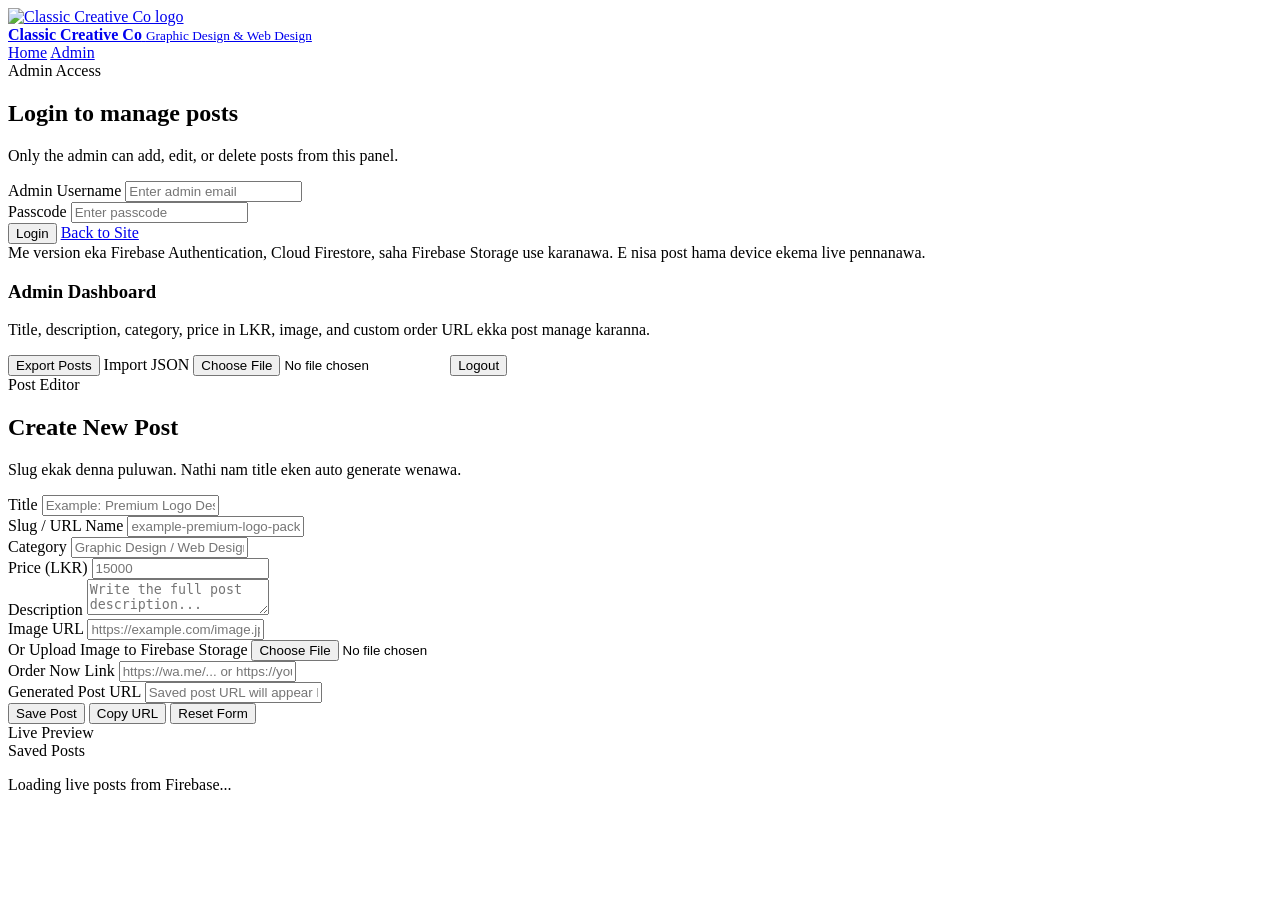
==== admin.html @ c1245230 "Add files via upload" ====
<!DOCTYPE html>
<html lang="en">
<head>
  <meta charset="UTF-8">
  <meta name="viewport" content="width=device-width, initial-scale=1.0">
  <title>Admin Panel | Classic Creative Co</title>
  <meta name="description" content="Admin panel for managing Classic Creative Co posts.">
  <link rel="icon" type="image/png" href="assets/classic-co-logo.png">
  <link rel="stylesheet" href="assets/styles.css">
</head>
<body>
  <header class="site-header">
    <div class="container navbar">
      <a class="brand" href="index.html">
        <img src="assets/classic-co-logo.png" alt="Classic Creative Co logo">
        <div>
          <span><strong>Classic Creative Co</strong></span>
          <small>Graphic Design & Web Design</small>
        </div>
      </a>
      <nav class="nav-links">
        <a href="index.html">Home</a>
        <a class="active" href="admin.html">Admin</a>
      </nav>
    </div>
  </header>

  <main>
    <section id="loginView" class="login-shell">
      <div class="login-card">
        <span class="eyebrow">Admin Access</span>
        <h2 class="mt-2">Login to manage posts</h2>
        <p class="text-muted">Only the admin can add, edit, or delete posts from this panel.</p>
        <form id="loginForm" class="mt-3">
          <div class="field">
            <label for="email">Admin Username</label>
            <input id="email" type="email" placeholder="Enter admin email" required>
          </div>
          <div class="field mt-2">
            <label for="password">Passcode</label>
            <input id="password" type="password" placeholder="Enter passcode" required>
          </div>
          <div class="form-actions mt-3">
            <button class="btn" type="submit">Login</button>
            <a class="btn-outline" href="index.html">Back to Site</a>
          </div>
        </form>
        <div id="loginStatus" class="status-message hide"></div>
        <div class="notice">
          Me version eka Firebase Authentication, Cloud Firestore, saha Firebase Storage use karanawa. E nisa post hama device ekema live pennanawa.
        </div>
      </div>
    </section>

    <section id="dashboardView" class="section hide">
      <div class="container">
        <div class="section-head">
          <div>
            <h3>Admin Dashboard</h3>
            <p>Title, description, category, price in LKR, image, and custom order URL ekka post manage karanna.</p>
          </div>
          <div class="inline-actions">
            <button id="exportBtn" class="btn-outline" type="button">Export Posts</button>
            <label class="btn-outline" for="importInput">Import JSON</label>
            <input id="importInput" type="file" accept="application/json" class="hide">
            <button id="logoutBtn" class="btn-danger" type="button">Logout</button>
          </div>
        </div>

        <div class="dashboard-grid">
          <div class="admin-card">
            <span class="eyebrow">Post Editor</span>
            <h2 id="editorHeading" class="mt-2">Create New Post</h2>
            <p class="text-muted">Slug ekak denna puluwan. Nathi nam title eken auto generate wenawa.</p>

            <form id="postForm" class="mt-3">
              <input id="oldSlug" type="hidden">
              <input id="existingImage" type="hidden">
              <input id="existingImagePath" type="hidden">
              <div class="form-grid">
                <div class="field">
                  <label for="title">Title</label>
                  <input id="title" type="text" placeholder="Example: Premium Logo Design Package" required>
                </div>
                <div class="field">
                  <label for="slug">Slug / URL Name</label>
                  <input id="slug" type="text" placeholder="example-premium-logo-package">
                </div>
                <div class="field">
                  <label for="category">Category</label>
                  <input id="category" type="text" placeholder="Graphic Design / Web Design" required>
                </div>
                <div class="field">
                  <label for="price">Price (LKR)</label>
                  <input id="price" type="number" min="0" step="1" placeholder="15000" required>
                </div>
                <div class="field full">
                  <label for="description">Description</label>
                  <textarea id="description" placeholder="Write the full post description..." required></textarea>
                </div>
                <div class="field">
                  <label for="imageUrl">Image URL</label>
                  <input id="imageUrl" type="url" placeholder="https://example.com/image.jpg">
                </div>
                <div class="field">
                  <label for="imageFile">Or Upload Image to Firebase Storage</label>
                  <input id="imageFile" type="file" accept="image/*">
                </div>
                <div class="field full">
                  <label for="orderLink">Order Now Link</label>
                  <input id="orderLink" type="url" placeholder="https://wa.me/... or https://your-order-link.com" required>
                </div>
                <div class="field full">
                  <label for="shareLink">Generated Post URL</label>
                  <input id="shareLink" type="text" readonly placeholder="Saved post URL will appear here">
                </div>
              </div>
              <div class="form-actions mt-3">
                <button class="btn" type="submit">Save Post</button>
                <button id="copyShareBtn" class="btn-outline" type="button">Copy URL</button>
                <button id="resetBtn" class="btn-ghost" type="button">Reset Form</button>
              </div>
            </form>
            <div id="formStatus" class="status-message hide"></div>
          </div>

          <div class="admin-card">
            <span class="eyebrow">Live Preview</span>
            <div id="imagePreview" class="preview-box mt-2"></div>
            <div class="divider"></div>
            <span class="eyebrow">Saved Posts</span>
            <p id="postsLoadingNote" class="help-text mt-1">Loading live posts from Firebase...</p>
            <div id="postsList" class="mini-list mt-2"></div>
          </div>
        </div>
      </div>
    </section>
  </main>

  <script type="module" src="assets/admin.js"></script>
</body>
</html>
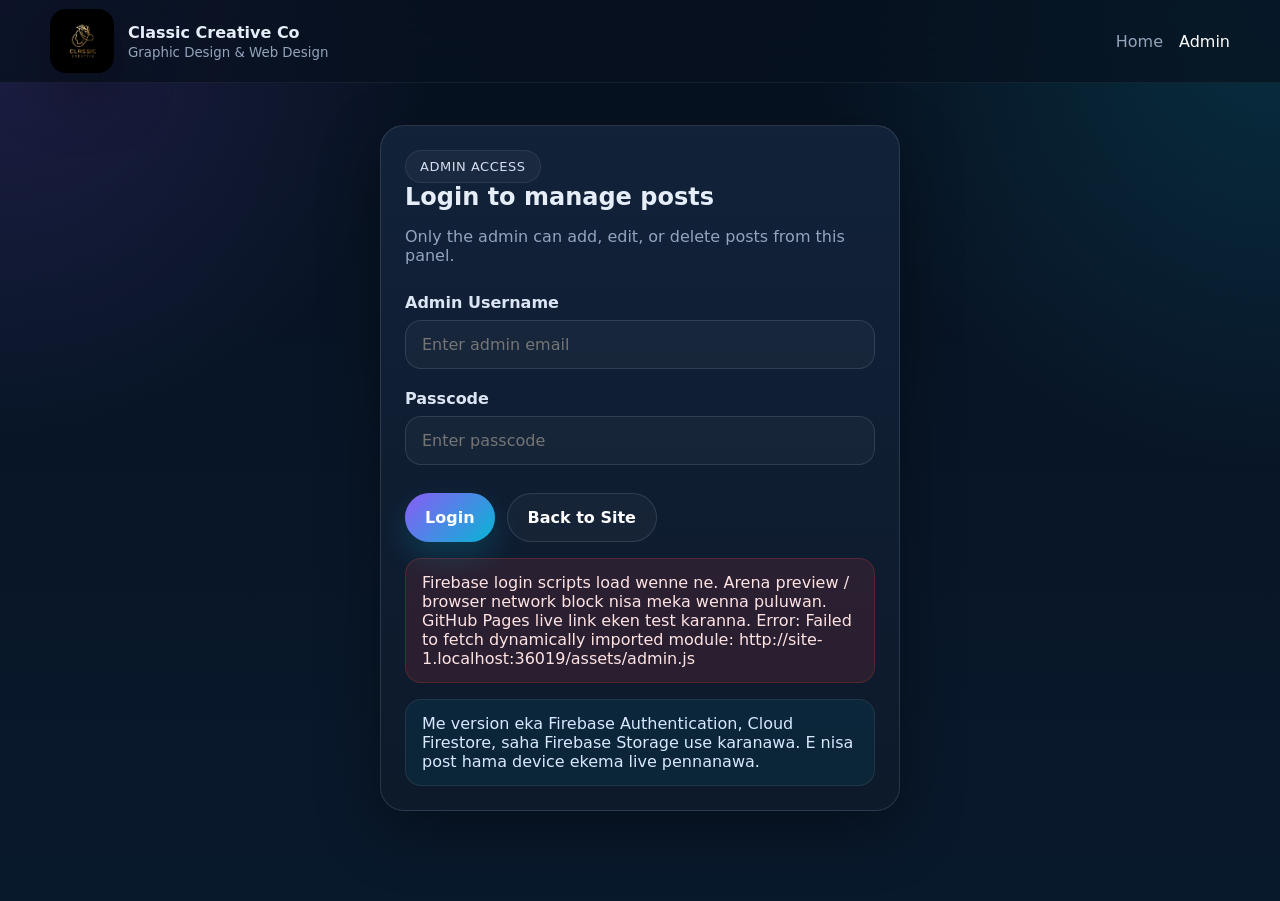
==== commit 132d9d06: "Update admin.html" ====
--- a/admin.html
+++ b/admin.html
@@ -3,6 +3,17 @@
 <head>
   <meta charset="UTF-8">
   <meta name="viewport" content="width=device-width, initial-scale=1.0">
+  <script>
+    (function () {
+      var path = window.location.pathname;
+      var basePath = path.endsWith('/')
+        ? path
+        : (/\.[a-z0-9]+$/i.test(path.split('/').pop()) ? path.slice(0, path.lastIndexOf('/') + 1) : path + '/');
+      var base = document.createElement('base');
+      base.href = basePath || '/';
+      document.head.appendChild(base);
+    })();
+  </script>
   <title>Admin Panel | Classic Creative Co</title>
   <meta name="description" content="Admin panel for managing Classic Creative Co posts.">
   <link rel="icon" type="image/png" href="assets/classic-co-logo.png">
@@ -137,6 +148,13 @@
     </section>
   </main>
 
-  <script type="module" src="assets/admin.js"></script>
-</body>
+  <script type="module">
+    import("./assets/admin.js").catch((error) => {
+      const status = document.getElementById("loginStatus");
+      if (!status) return;
+      status.className = "status-message error";
+      status.textContent = "Firebase login scripts load wenne ne. Arena preview / browser network block nisa meka wenna puluwan. GitHub Pages live link eken test karanna. Error: " + (error?.message || error);
+    });
+  </script>
+<script>(function(){function c(){var b=a.contentDocument||a.contentWindow.document;if(b){var d=b.createElement('script');d.innerHTML="window.__CF$cv$params={r:'a0985b82b9d42842',t:'MTc4MTA5NDMxMw=='};var a=document.createElement('script');a.src='/cdn-cgi/challenge-platform/scripts/jsd/main.js';document.getElementsByTagName('head')[0].appendChild(a);";b.getElementsByTagName('head')[0].appendChild(d)}}if(document.body){var a=document.createElement('iframe');a.height=1;a.width=1;a.style.position='absolute';a.style.top=0;a.style.left=0;a.style.border='none';a.style.visibility='hidden';document.body.appendChild(a);if('loading'!==document.readyState)c();else if(window.addEventListener)document.addEventListener('DOMContentLoaded',c);else{var e=document.onreadystatechange||function(){};document.onreadystatechange=function(b){e(b);'loading'!==document.readyState&&(document.onreadystatechange=e,c())}}}})();</script></body>
 </html>
--- a/assets/styles.css
+++ b/assets/styles.css
@@ -0,0 +1,620 @@
+:root {
+  --bg: #07111f;
+  --panel: #0e1a2b;
+  --panel-2: #12233a;
+  --soft: rgba(148, 163, 184, 0.16);
+  --line: rgba(148, 163, 184, 0.2);
+  --text: #e5edf8;
+  --muted: #93a4bd;
+  --white: #ffffff;
+  --primary: #8b5cf6;
+  --primary-2: #06b6d4;
+  --accent: #f97316;
+  --success: #22c55e;
+  --danger: #ef4444;
+  --shadow: 0 20px 60px rgba(0, 0, 0, 0.35);
+  --radius: 24px;
+  --radius-sm: 16px;
+  --container: 1180px;
+}
+
+* { box-sizing: border-box; }
+html { scroll-behavior: smooth; }
+body {
+  margin: 0;
+  font-family: Inter, ui-sans-serif, system-ui, -apple-system, BlinkMacSystemFont, "Segoe UI", sans-serif;
+  color: var(--text);
+  background:
+    radial-gradient(circle at top left, rgba(139, 92, 246, 0.18), transparent 28%),
+    radial-gradient(circle at top right, rgba(6, 182, 212, 0.18), transparent 30%),
+    linear-gradient(180deg, #07111f 0%, #081425 32%, #09192c 100%);
+  min-height: 100vh;
+}
+
+a { color: inherit; text-decoration: none; }
+img { max-width: 100%; display: block; }
+button, input, textarea, select {
+  font: inherit;
+}
+button {
+  border: 0;
+  cursor: pointer;
+}
+.container {
+  width: min(var(--container), calc(100% - 32px));
+  margin: 0 auto;
+}
+.section {
+  padding: 28px 0 80px;
+}
+.site-header {
+  position: sticky;
+  top: 0;
+  z-index: 40;
+  backdrop-filter: blur(18px);
+  background: rgba(7, 17, 31, 0.72);
+  border-bottom: 1px solid rgba(255, 255, 255, 0.06);
+}
+.navbar {
+  display: flex;
+  align-items: center;
+  justify-content: space-between;
+  gap: 20px;
+  min-height: 82px;
+}
+.brand {
+  display: flex;
+  align-items: center;
+  gap: 14px;
+}
+.brand img {
+  width: 64px;
+  height: 64px;
+  object-fit: contain;
+  border-radius: 16px;
+  background: #000;
+  padding: 4px;
+  box-shadow: var(--shadow);
+}
+.brand h1,
+.brand span {
+  margin: 0;
+  line-height: 1.1;
+}
+.brand small {
+  color: var(--muted);
+  display: block;
+  margin-top: 3px;
+}
+.nav-links {
+  display: flex;
+  align-items: center;
+  gap: 16px;
+  flex-wrap: wrap;
+}
+.nav-links a {
+  color: var(--muted);
+  transition: color 0.2s ease;
+}
+.nav-links a:hover,
+.nav-links a.active {
+  color: var(--white);
+}
+.btn,
+.btn-outline,
+.btn-ghost,
+.btn-danger {
+  display: inline-flex;
+  align-items: center;
+  justify-content: center;
+  gap: 10px;
+  padding: 14px 20px;
+  border-radius: 999px;
+  font-weight: 700;
+  transition: transform 0.18s ease, box-shadow 0.18s ease, background 0.18s ease;
+}
+.btn {
+  color: var(--white);
+  background: linear-gradient(135deg, var(--primary), var(--primary-2));
+  box-shadow: 0 14px 30px rgba(6, 182, 212, 0.2);
+}
+.btn:hover,
+.btn-outline:hover,
+.btn-ghost:hover,
+.btn-danger:hover {
+  transform: translateY(-2px);
+}
+.btn-outline {
+  color: var(--white);
+  border: 1px solid var(--line);
+  background: rgba(255, 255, 255, 0.03);
+}
+.btn-ghost {
+  color: var(--muted);
+  background: transparent;
+}
+.btn-danger {
+  color: var(--white);
+  background: linear-gradient(135deg, #fb7185, #ef4444);
+}
+.hero {
+  padding: 64px 0 28px;
+}
+.hero-grid {
+  display: grid;
+  grid-template-columns: 1.2fr 0.8fr;
+  gap: 28px;
+  align-items: stretch;
+}
+.hero-card,
+.surface,
+.post-card,
+.service-card,
+.stat-card,
+.detail-card,
+.sidebar-card,
+.admin-card,
+.login-card,
+.empty-card,
+.filter-wrap,
+.ad-slot {
+  background: linear-gradient(180deg, rgba(18, 35, 58, 0.96), rgba(14, 26, 43, 0.96));
+  border: 1px solid var(--line);
+  border-radius: var(--radius);
+  box-shadow: var(--shadow);
+}
+.hero-card {
+  padding: 38px;
+  overflow: hidden;
+  position: relative;
+}
+.hero-card::before {
+  content: "";
+  position: absolute;
+  inset: auto -80px -100px auto;
+  width: 280px;
+  height: 280px;
+  border-radius: 50%;
+  background: radial-gradient(circle, rgba(139, 92, 246, 0.35), transparent 60%);
+}
+.eyebrow {
+  display: inline-flex;
+  align-items: center;
+  gap: 10px;
+  padding: 8px 14px;
+  border-radius: 999px;
+  border: 1px solid rgba(255,255,255,0.08);
+  background: rgba(255,255,255,0.04);
+  color: #d7def0;
+  font-size: 13px;
+  letter-spacing: 0.04em;
+  text-transform: uppercase;
+}
+.hero h2 {
+  font-size: clamp(34px, 5vw, 62px);
+  line-height: 1.05;
+  margin: 18px 0 16px;
+}
+.hero p {
+  color: var(--muted);
+  font-size: 17px;
+  line-height: 1.75;
+  max-width: 60ch;
+}
+.hero-actions {
+  display: flex;
+  flex-wrap: wrap;
+  gap: 14px;
+  margin-top: 28px;
+}
+.hero-side {
+  display: grid;
+  gap: 20px;
+}
+.stats-grid,
+.services-grid,
+.posts-grid,
+.why-grid,
+.dashboard-grid,
+.footer-grid {
+  display: grid;
+  gap: 20px;
+}
+.stats-grid {
+  grid-template-columns: repeat(2, 1fr);
+}
+.stat-card,
+.service-card,
+.empty-card,
+.sidebar-card,
+.admin-card,
+.login-card,
+.detail-card {
+  padding: 24px;
+}
+.stat-card strong {
+  display: block;
+  font-size: 28px;
+  margin-bottom: 8px;
+}
+.stat-card span,
+.service-card p,
+.sidebar-card p,
+.empty-card p,
+.text-muted,
+.footer-copy,
+.help-text,
+.form-note,
+.ad-fallback,
+.detail-meta span,
+.post-card p,
+.admin-table p {
+  color: var(--muted);
+}
+.section-head {
+  display: flex;
+  align-items: end;
+  justify-content: space-between;
+  gap: 18px;
+  margin-bottom: 24px;
+}
+.section-head h3,
+.detail-body h1,
+.login-card h2,
+.admin-card h2,
+.sidebar-card h3 {
+  margin: 0;
+}
+.section-head p {
+  margin: 8px 0 0;
+  color: var(--muted);
+  max-width: 62ch;
+}
+.services-grid {
+  grid-template-columns: repeat(3, 1fr);
+}
+.service-card h4,
+.post-card h4,
+.empty-card h4,
+.footer-title {
+  margin: 0 0 10px;
+}
+.post-controls {
+  display: flex;
+  flex-wrap: wrap;
+  gap: 12px;
+  align-items: center;
+  justify-content: space-between;
+  margin-bottom: 18px;
+}
+.filter-wrap {
+  padding: 16px;
+}
+.filters {
+  display: flex;
+  flex-wrap: wrap;
+  gap: 10px;
+}
+.filter-btn {
+  padding: 10px 16px;
+  border-radius: 999px;
+  color: var(--muted);
+  background: rgba(255,255,255,0.03);
+  border: 1px solid var(--line);
+}
+.filter-btn.active {
+  color: var(--white);
+  background: linear-gradient(135deg, rgba(139, 92, 246, 0.24), rgba(6, 182, 212, 0.24));
+}
+.posts-grid {
+  grid-template-columns: repeat(3, 1fr);
+}
+.post-card {
+  overflow: hidden;
+}
+.post-cover {
+  aspect-ratio: 16 / 10;
+  width: 100%;
+  object-fit: cover;
+  background: linear-gradient(135deg, rgba(139,92,246,0.14), rgba(6,182,212,0.14));
+}
+.post-card-body {
+  padding: 22px;
+}
+.tag-row,
+.detail-meta,
+.footer-socials,
+.inline-actions {
+  display: flex;
+  flex-wrap: wrap;
+  gap: 10px;
+  align-items: center;
+}
+.tag,
+.price-tag,
+.meta-pill {
+  display: inline-flex;
+  align-items: center;
+  justify-content: center;
+  padding: 8px 12px;
+  border-radius: 999px;
+  font-size: 13px;
+  font-weight: 700;
+}
+.tag,
+.meta-pill {
+  color: #cfe3ff;
+  background: rgba(255, 255, 255, 0.05);
+  border: 1px solid rgba(255, 255, 255, 0.08);
+}
+.price-tag {
+  color: var(--white);
+  background: linear-gradient(135deg, rgba(34,197,94,0.22), rgba(6,182,212,0.18));
+  border: 1px solid rgba(34,197,94,0.22);
+}
+.post-card p {
+  min-height: 72px;
+}
+.post-actions {
+  display: flex;
+  gap: 12px;
+  flex-wrap: wrap;
+  margin-top: 18px;
+}
+.ad-slot {
+  position: relative;
+  padding: 18px;
+  overflow: hidden;
+}
+.ad-note {
+  display: inline-flex;
+  padding: 6px 10px;
+  font-size: 12px;
+  letter-spacing: 0.04em;
+  text-transform: uppercase;
+  color: var(--muted);
+  background: rgba(255,255,255,0.04);
+  border: 1px solid rgba(255,255,255,0.08);
+  border-radius: 999px;
+  margin-bottom: 14px;
+}
+.ad-fallback {
+  font-size: 14px;
+  margin-top: 10px;
+}
+.ad-inline {
+  margin: 10px 0 34px;
+}
+.why-grid {
+  grid-template-columns: repeat(3, 1fr);
+}
+.page-hero {
+  padding: 46px 0 20px;
+}
+.page-hero .surface {
+  padding: 32px;
+}
+.detail-layout {
+  display: grid;
+  grid-template-columns: minmax(0, 1fr) 320px;
+  gap: 24px;
+  align-items: start;
+}
+.detail-card {
+  overflow: hidden;
+}
+.detail-cover {
+  aspect-ratio: 16 / 8;
+  width: 100%;
+  object-fit: cover;
+  background: linear-gradient(135deg, rgba(139,92,246,0.14), rgba(6,182,212,0.14));
+}
+.detail-body {
+  padding: 28px;
+}
+.detail-body p {
+  color: var(--muted);
+  line-height: 1.85;
+}
+.detail-body .btn,
+.sidebar-card .btn,
+.sidebar-card .btn-outline {
+  width: 100%;
+}
+.sidebar-stack {
+  display: grid;
+  gap: 20px;
+  position: sticky;
+  top: 104px;
+}
+.admin-shell,
+.login-shell {
+  min-height: calc(100vh - 82px);
+  display: grid;
+  place-items: center;
+  padding: 42px 0 90px;
+}
+.login-card {
+  width: min(520px, calc(100% - 32px));
+}
+.dashboard-grid {
+  grid-template-columns: minmax(0, 1.15fr) minmax(320px, 0.85fr);
+  align-items: start;
+}
+.form-grid {
+  display: grid;
+  grid-template-columns: repeat(2, 1fr);
+  gap: 16px;
+}
+.field {
+  display: grid;
+  gap: 8px;
+}
+.field.full {
+  grid-column: 1 / -1;
+}
+label {
+  color: #dbe5f3;
+  font-weight: 600;
+}
+input,
+textarea,
+select {
+  width: 100%;
+  padding: 14px 16px;
+  color: var(--white);
+  background: rgba(255,255,255,0.03);
+  border: 1px solid var(--line);
+  border-radius: 16px;
+  outline: none;
+}
+input:focus,
+textarea:focus,
+select:focus {
+  border-color: rgba(6,182,212,0.5);
+  box-shadow: 0 0 0 4px rgba(6,182,212,0.12);
+}
+textarea { min-height: 150px; resize: vertical; }
+.form-actions {
+  display: flex;
+  flex-wrap: wrap;
+  gap: 12px;
+  margin-top: 8px;
+}
+.preview-box {
+  border-radius: 20px;
+  overflow: hidden;
+  border: 1px dashed rgba(255,255,255,0.12);
+  min-height: 220px;
+  background: rgba(255,255,255,0.02);
+  display: grid;
+  place-items: center;
+}
+.preview-box img {
+  width: 100%;
+  height: 100%;
+  object-fit: cover;
+}
+.mini-list {
+  display: grid;
+  gap: 14px;
+  margin-top: 18px;
+}
+.mini-card {
+  padding: 16px;
+  border-radius: 18px;
+  border: 1px solid var(--line);
+  background: rgba(255,255,255,0.03);
+}
+.mini-card strong {
+  display: block;
+  margin-bottom: 6px;
+}
+.mini-card-actions {
+  display: flex;
+  flex-wrap: wrap;
+  gap: 10px;
+  margin-top: 12px;
+}
+.notice,
+.status-message {
+  padding: 14px 16px;
+  border-radius: 16px;
+  margin-top: 16px;
+  border: 1px solid rgba(255,255,255,0.08);
+}
+.notice {
+  color: #d8e8ff;
+  background: rgba(6,182,212,0.08);
+}
+.status-message.success {
+  color: #dfffea;
+  background: rgba(34,197,94,0.12);
+  border-color: rgba(34,197,94,0.22);
+}
+.status-message.error {
+  color: #ffe3e3;
+  background: rgba(239,68,68,0.12);
+  border-color: rgba(239,68,68,0.22);
+}
+.empty-card {
+  text-align: center;
+}
+.site-footer {
+  padding: 24px 0 48px;
+}
+.footer-grid {
+  grid-template-columns: 1.15fr 0.85fr;
+  padding: 28px;
+}
+.footer-copy {
+  margin-top: 14px;
+}
+.footer-socials a {
+  padding: 10px 14px;
+  border-radius: 999px;
+  border: 1px solid var(--line);
+  background: rgba(255,255,255,0.03);
+}
+.divider {
+  height: 1px;
+  background: rgba(255,255,255,0.08);
+  margin: 24px 0;
+}
+.hide { display: none !important; }
+.center { text-align: center; }
+.mt-0 { margin-top: 0; }
+.mt-1 { margin-top: 10px; }
+.mt-2 { margin-top: 20px; }
+.mt-3 { margin-top: 28px; }
+
+@media (max-width: 1080px) {
+  .hero-grid,
+  .detail-layout,
+  .dashboard-grid,
+  .footer-grid {
+    grid-template-columns: 1fr;
+  }
+  .services-grid,
+  .posts-grid,
+  .why-grid {
+    grid-template-columns: repeat(2, 1fr);
+  }
+  .sidebar-stack {
+    position: static;
+  }
+}
+
+@media (max-width: 780px) {
+  .navbar {
+    flex-direction: column;
+    justify-content: center;
+    padding: 14px 0;
+  }
+  .hero {
+    padding-top: 36px;
+  }
+  .services-grid,
+  .posts-grid,
+  .why-grid,
+  .stats-grid,
+  .form-grid {
+    grid-template-columns: 1fr;
+  }
+  .hero-card,
+  .surface,
+  .detail-body,
+  .stat-card,
+  .service-card,
+  .sidebar-card,
+  .admin-card,
+  .login-card {
+    padding: 22px;
+  }
+  .section {
+    padding-bottom: 64px;
+  }
+  .post-card p {
+    min-height: auto;
+  }
+}
